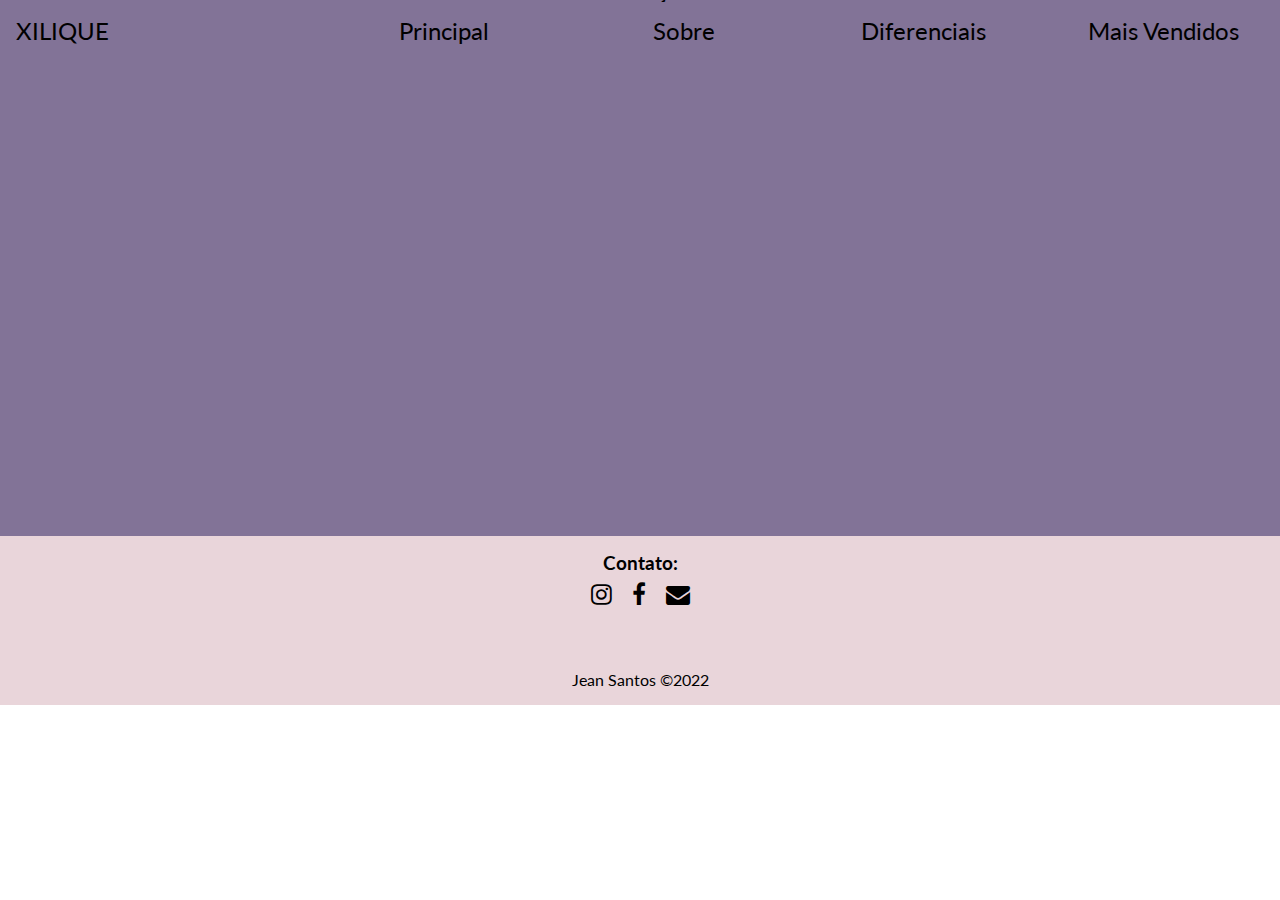
==== diferenciais.html @ 1573b44b "Add files via upload" ====
<!DOCTYPE html>
<html lang="pt-BR">
<head>
    <meta charset="UTF-8">
    <meta http-equiv="X-UA-Compatible" content="IE=edge">
    <meta name="viewport" content="width=device-width, initial-scale=1.0">
    <title>Diferenciais</title>

    <!-- CSS Link -->
    <link rel="stylesheet" href="css/style.css">

    <!-- Font Awesome Link -->
    <link rel="stylesheet" href="https://cdnjs.cloudflare.com/ajax/libs/font-awesome/4.7.0/css/font-awesome.min.css">
</head>
<body>
    <header>
        <a class="logo">XILIQUE</a>
        <nav>
            <ul id="menu">
                <li><a href="index.html">Principal</a></li>
                <li><a href="sobre.html">Sobre</a></li>
                <li><a href="diferenciais.html">Diferenciais</a></li>
                <li><a href="mais-vendidos.html">Mais Vendidos</a></li>
            </ul>
        </nav>
    </header>

    <footer>
        <h3>Endereço:</h3>
        <iframe src="https://www.google.com/maps/embed?pb=!1m14!1m8!1m3!1d14927.537306679988!2d-46.6278405!3d-20.7149213!3m2!1i1024!2i768!4f13.1!3m3!1m2!1s0x0%3A0x10fd8020560ab6da!2sIFSULDEMINAS%20-%20Campus%20Passos!5e0!3m2!1spt-BR!2sbr!4v1652597119425!5m2!1spt-BR!2sbr" width="90%" height="450" style="border:0;" allowfullscreen="" loading="lazy" referrerpolicy="no-referrer-when-downgrade"></iframe>
        
        <div class="rodape">
            <h3>Contato:</h3>
            <a href="https://www.instagram.com"><i class="fa fa-instagram" style="font-size:24px"></i></a>
            <a href="https://pt-br.facebook.com"><i class="fa fa-facebook" style="font-size:24px"></i></a>
            <a href="mailto:administrador@xilique.com"><i class="fa fa-envelope" style="font-size:24px"></i></a>
            <p>Jean Santos ©2022</p>
        </div>        
    </footer>
</body>
</html>
---- css/style.css ----
@import url('https://fonts.googleapis.com/css2?family=Lato&display=swap');

*{
    margin: 0;
    padding: 0;
    box-sizing: border-box;
    list-style: none;
    text-decoration: none;
    font-family: 'Lato', sans-serif;
}

/* Menu */
header{
    display: flex;
    justify-content: space-between;
    min-height: 2rem;
    font-size: 1.5rem;
    background-color: #E9D5DA;
}
.logo{
    padding: 1rem;
}

#menu li{   
    text-align: center;
    display: inline;
}

#menu li a{
    padding: 1rem 0;
    margin: 0 -0.2rem;
    width: 15rem;
    color: black;
    display: inline-block;
    transition: background 0.75s;
}
#menu li a:hover{
    background-color: #363062;
    color: bisque;
}

/* Conteúdo */

main{
    display: flex;
    padding: 1rem 1rem 8.5rem 0rem;
    justify-content: center;
    background-color: #827397;
    font-size: 20px;
}
.novidades{
    padding: 3rem 1rem;
    margin: 2rem 1rem;
    background-color: #E9D5DA;
    position: static;
    border-radius: 30px;
}
.img-principal{
    display: block;
    margin: 2rem auto;
    width: 80%;
}

h1{
    text-align: center;
}
p{
    text-align: center;
    padding-top: 3.5rem;
}

/* Aside */
aside{
    margin: 2rem 1rem;
    padding: 3.5rem 1rem;
    background-color: #E9D5DA;
    border-radius: 30px;
}

.sobre{
    text-align: center;
    background-color: blueviolet;
}

/* .paragrafo{
    padding-top: 3.5rem;
} */

/* Rodapé */

footer{
    text-align: center;
    background-color: #827397;
    margin-top: -5rem;
}

.rodape{
    background-color: #E9D5DA;
    padding: 1rem;
    margin-top: 5em;
}

.fa{
    color: black;
    padding: 0.5rem;
}

.fa:hover{
    color: #363062;
}
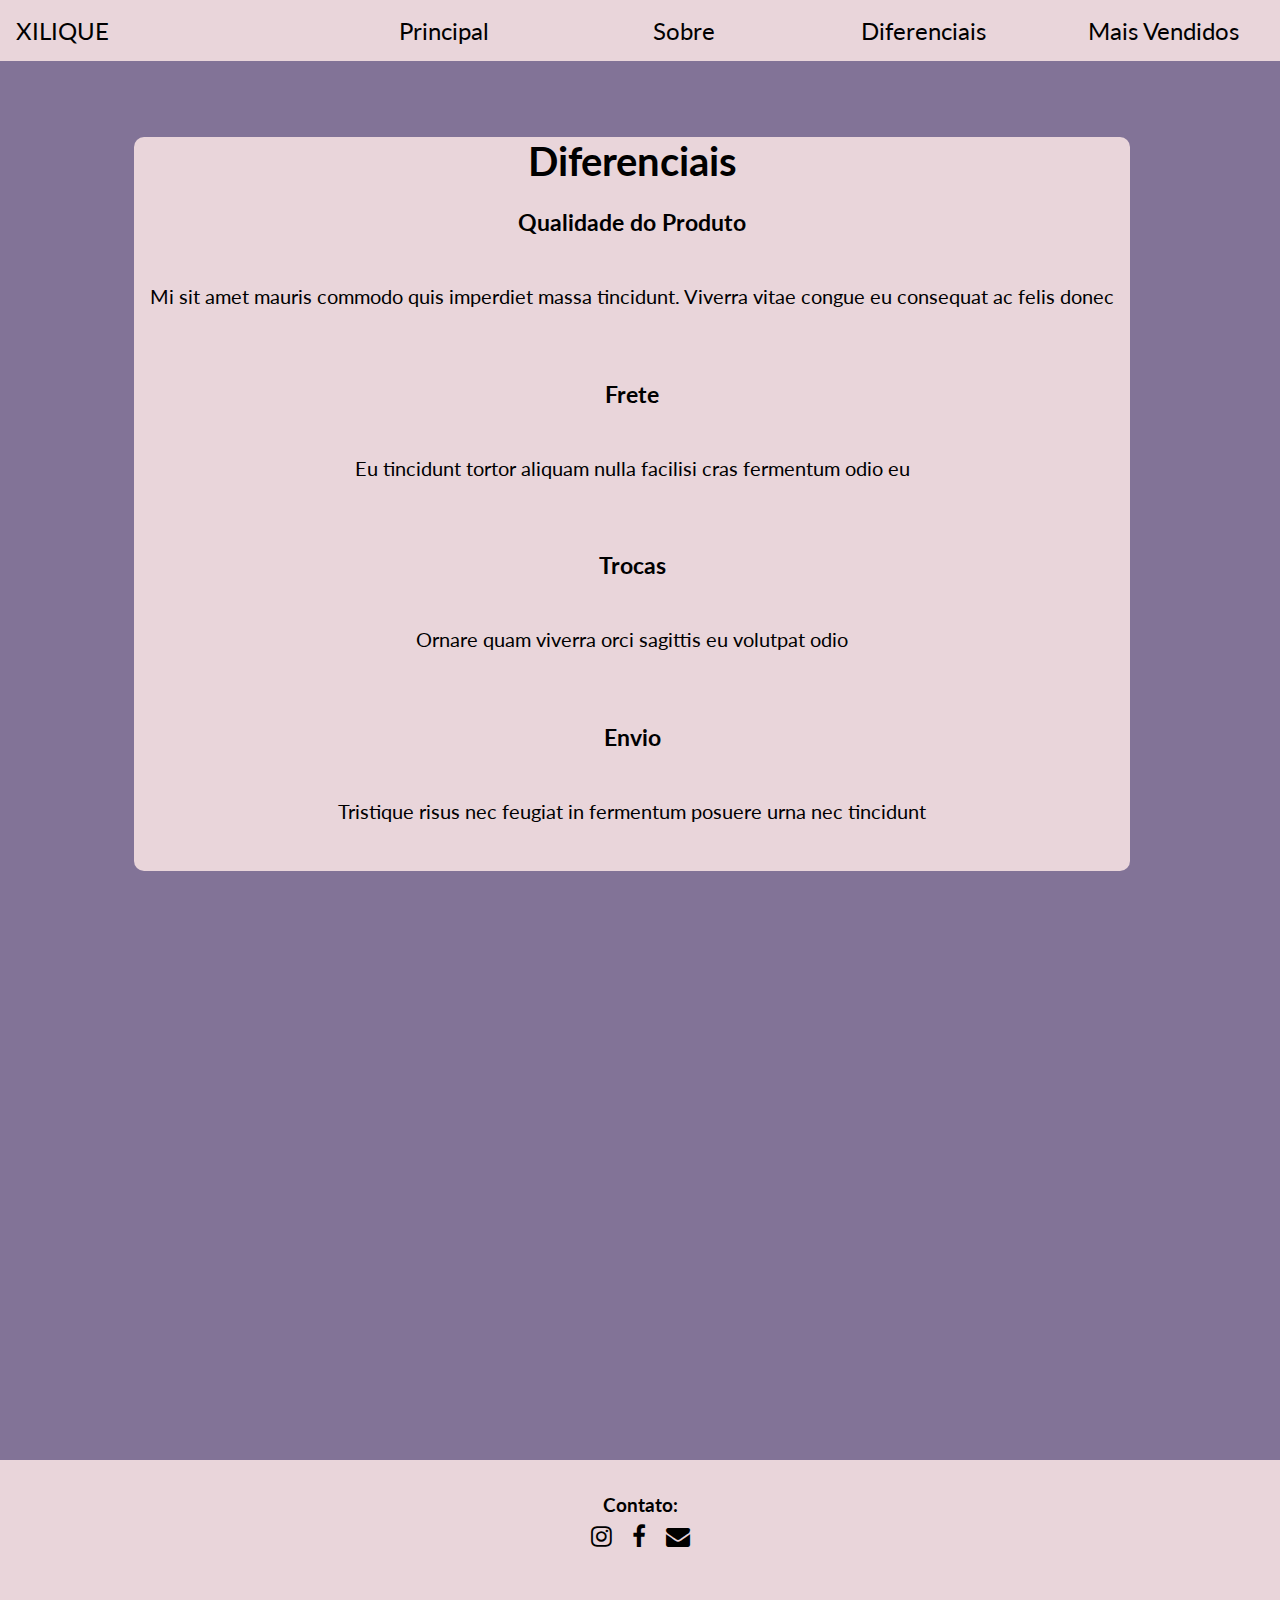
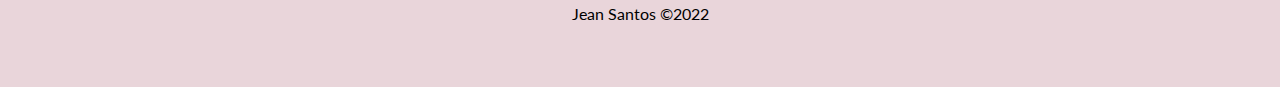
==== commit 09a52f31: "Add files via upload" ====
--- a/diferenciais.html
+++ b/diferenciais.html
@@ -25,8 +25,21 @@
         </nav>
     </header>
 
+    <main>
+        <div class="diferenciais">
+            <h1>Diferenciais</h1>
+            <h3>Qualidade do Produto</h3>
+            <p>Mi sit amet mauris commodo quis imperdiet massa tincidunt. Viverra vitae congue eu consequat ac felis donec</p>
+            <h3>Frete</h3>
+            <p>Eu tincidunt tortor aliquam nulla facilisi cras fermentum odio eu</p>
+            <h3>Trocas</h3>
+            <p>Ornare quam viverra orci sagittis eu volutpat odio</p>
+            <h3>Envio</h3>
+            <p>Tristique risus nec feugiat in fermentum posuere urna nec tincidunt</p>
+        </div>
+    </main>
+
     <footer>
-        <h3>Endereço:</h3>
         <iframe src="https://www.google.com/maps/embed?pb=!1m14!1m8!1m3!1d14927.537306679988!2d-46.6278405!3d-20.7149213!3m2!1i1024!2i768!4f13.1!3m3!1m2!1s0x0%3A0x10fd8020560ab6da!2sIFSULDEMINAS%20-%20Campus%20Passos!5e0!3m2!1spt-BR!2sbr!4v1652597119425!5m2!1spt-BR!2sbr" width="90%" height="450" style="border:0;" allowfullscreen="" loading="lazy" referrerpolicy="no-referrer-when-downgrade"></iframe>
         
         <div class="rodape">
--- a/css/style.css
+++ b/css/style.css
@@ -64,9 +64,12 @@
 h1{
     text-align: center;
 }
+h3{
+    padding-top: 1em;
+}
 p{
     text-align: center;
-    padding-top: 3.5rem;
+    padding: 3rem 1rem;
 }
 
 /* Aside */
@@ -79,7 +82,16 @@
 
 .sobre{
     text-align: center;
-    background-color: blueviolet;
+    background-color: #E9D5DA;
+    margin-top: 3em;
+    border-radius: 10px;
+}
+
+.diferenciais{
+    text-align: center;
+    background-color: #E9D5DA;
+    margin-top: 3em;
+    border-radius: 10px;
 }
 
 /* .paragrafo{
